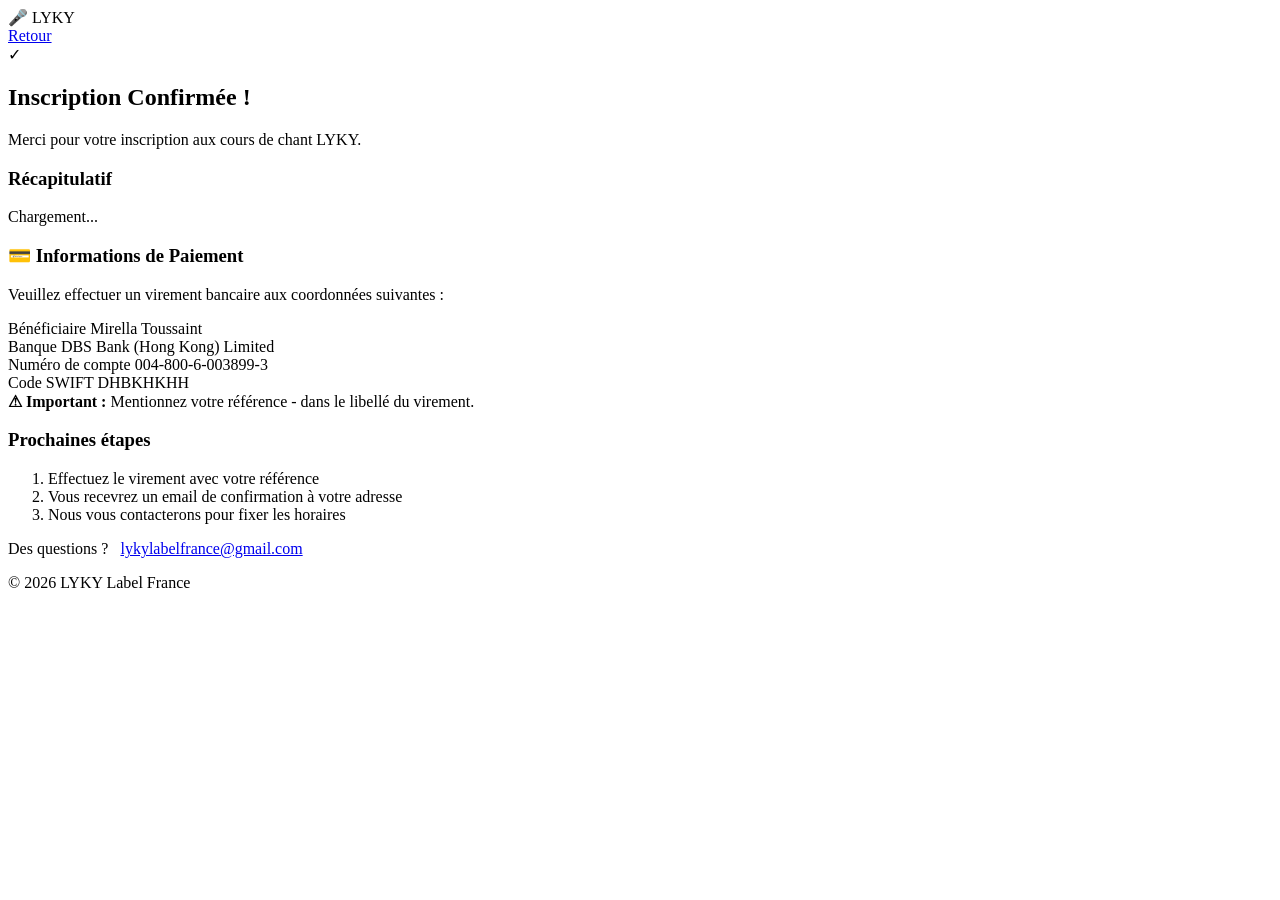
==== paiement.html @ b25da185 "Add paiement.html for payment confirmation page" ====
<!DOCTYPE html>
<html lang="fr">
<head>
  <meta charset="UTF-8">
  <meta name="viewport" content="width=device-width, initial-scale=1.0">
  <title>LYKY - Confirmation Paiement</title>
  <link rel="stylesheet" href="assets/style.css">
</head>
<body>
<header class="header">
  <nav class="nav container">
    <div class="brand">&#127908; LYKY</div>
    <a href="index.html" class="btn-nav">Retour</a>
  </nav>
</header>

<section class="paiement-section">
  <div class="container">
    <div class="paiement-card">
      <div class="success-icon">&#10003;</div>
      <h1>Inscription Confirm&#233;e !</h1>
      <p class="paiement-sub">Merci pour votre inscription aux cours de chant LYKY.</p>
      
      <div class="inscription-recap" id="inscriptionRecap">
        <h3>R&#233;capitulatif</h3>
        <div id="recapContent">Chargement...</div>
      </div>

      <div class="bank-details">
        <h3>&#128179; Informations de Paiement</h3>
        <p>Veuillez effectuer un virement bancaire aux coordonn&#233;es suivantes :</p>
        <div class="bank-table">
          <div class="bank-row">
            <span class="bank-label">B&#233;n&#233;ficiaire</span>
            <span class="bank-value" id="bankBeneficiary">Mirella Toussaint</span>
          </div>
          <div class="bank-row">
            <span class="bank-label">Banque</span>
            <span class="bank-value" id="bankName">DBS Bank (Hong Kong) Limited</span>
          </div>
          <div class="bank-row">
            <span class="bank-label">Num&#233;ro de compte</span>
            <span class="bank-value" id="bankAccount">004-800-6-003899-3</span>
          </div>
          <div class="bank-row">
            <span class="bank-label">Code SWIFT</span>
            <span class="bank-value" id="bankSwift">DHBKHKHH</span>
          </div>
        </div>
        <div class="bank-notice">
          <strong>&#9888; Important :</strong> Mentionnez votre r&#233;f&#233;rence 
          <span id="refId" class="ref-badge">-</span> dans le libell&#233; du virement.
        </div>
      </div>

      <div class="next-steps">
        <h3>Prochaines &#233;tapes</h3>
        <ol>
          <li>Effectuez le virement avec votre r&#233;f&#233;rence</li>
          <li>Vous recevrez un email de confirmation &#224; votre adresse</li>
          <li>Nous vous contacterons pour fixer les horaires</li>
        </ol>
      </div>

      <p class="contact-info">
        Des questions ? &#160;
        <a href="mailto:lykylabelfrance@gmail.com">lykylabelfrance@gmail.com</a>
      </p>
    </div>
  </div>
</section>

<footer class="footer">
  <div class="container">
    <p>&#169; 2026 LYKY Label France</p>
  </div>
</footer>

<script>
const APPS_SCRIPT_URL = "https://script.google.com/macros/s/AKfycbwOapeca-qCbFfrKTLNIa4v5lUpHv01bhlV_Mlp5r4sARNOv8H_BJIaAcN_UnVkZ0uOnA/exec";

// Afficher le recap depuis les params URL ou sessionStorage
window.addEventListener('DOMContentLoaded', () => {
  const data = JSON.parse(sessionStorage.getItem('inscriptionData') || '{}');
  const result = JSON.parse(sessionStorage.getItem('inscriptionResult') || '{}');
  
  if (data.prenom) {
    document.getElementById('recapContent').innerHTML = 
      '<p><strong>Nom :</strong> ' + data.prenom + ' ' + data.nom + '</p>' +
      '<p><strong>Email :</strong> ' + data.email + '</p>' +
      '<p><strong>Formule :</strong> ' + data.formule + '</p>';
  }
  
  if (result.id) {
    document.getElementById('refId').textContent = result.id;
  }
  
  if (result.bankDetails) {
    const bd = result.bankDetails;
    if (bd.beneficiary) document.getElementById('bankBeneficiary').textContent = bd.beneficiary;
    if (bd.bank) document.getElementById('bankName').textContent = bd.bank;
    if (bd.account) document.getElementById('bankAccount').textContent = bd.account;
    if (bd.swift) document.getElementById('bankSwift').textContent = bd.swift;
  }
});
</script>
</body>
</html>
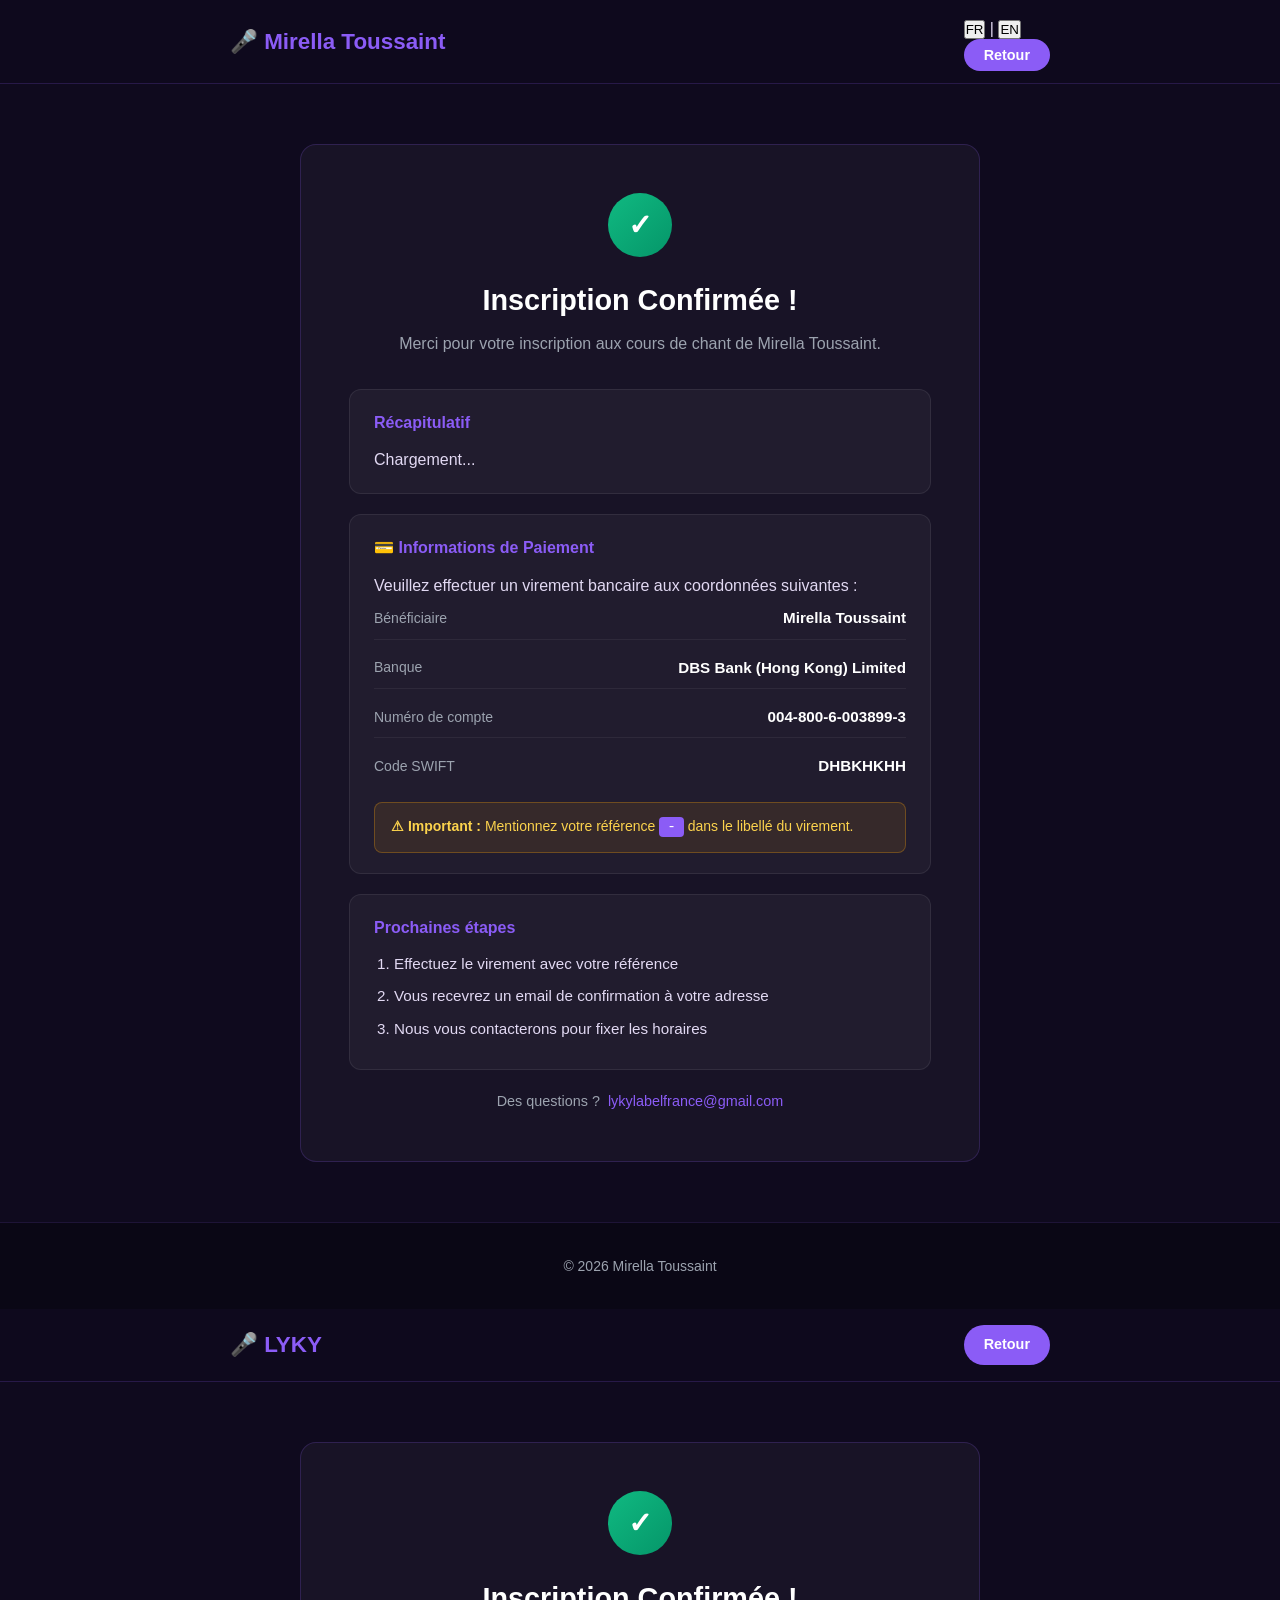
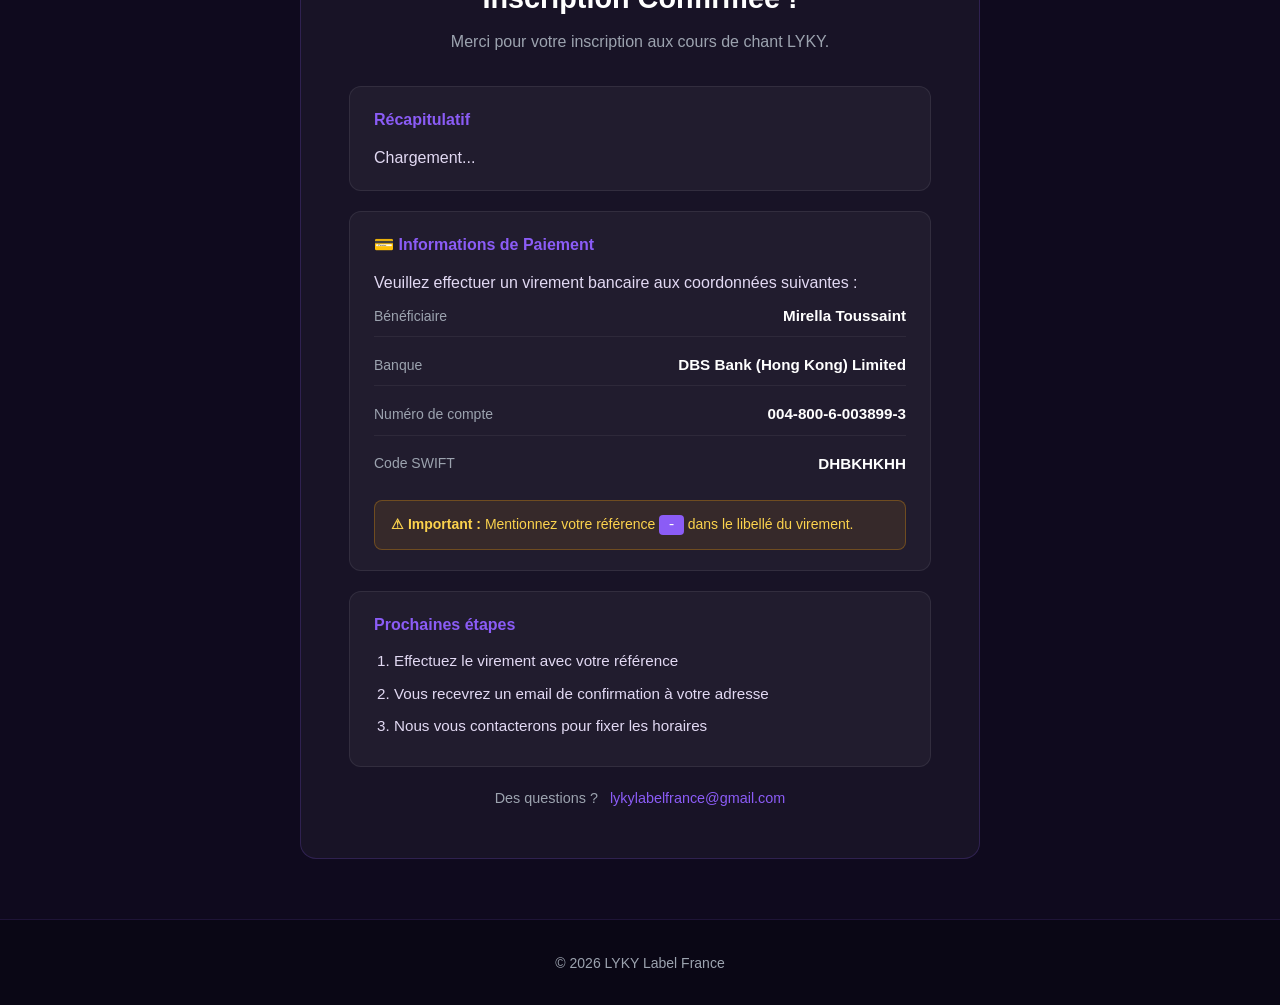
==== commit cc087d5d: "Rename brand to Mirella Toussaint + FR/EN bilingual toggle in paiement.html" ====
--- a/paiement.html
+++ b/paiement.html
@@ -1,4 +1,144 @@
 <!DOCTYPE html>
+<html lang="fr" id="htmlRoot">
+<head>
+  <meta charset="UTF-8">
+  <meta name="viewport" content="width=device-width, initial-scale=1.0">
+  <title>Mirella Toussaint - Confirmation Paiement</title>
+  <link rel="stylesheet" href="assets/style.css">
+</head>
+<body>
+<header class="header">
+  <nav class="nav container">
+    <div class="brand">&#127908; Mirella Toussaint</div>
+    <div class="nav-right">
+      <div class="lang-toggle">
+        <button class="lang-btn active" id="btnFR" onclick="setLang('fr')">FR</button>
+        <span class="lang-sep">|</span>
+        <button class="lang-btn" id="btnEN" onclick="setLang('en')">EN</button>
+      </div>
+      <a href="index.html" class="btn-nav" data-fr="Retour" data-en="Back">Retour</a>
+    </div>
+  </nav>
+</header>
+
+<section class="paiement-section">
+  <div class="container">
+    <div class="paiement-card">
+      <div class="success-icon">&#10003;</div>
+      <h1 data-fr="Inscription Confirm&#233;e !" data-en="Registration Confirmed!">Inscription Confirm&#233;e !</h1>
+      <p class="paiement-sub" data-fr="Merci pour votre inscription aux cours de chant de Mirella Toussaint." data-en="Thank you for registering for Mirella Toussaint's singing lessons.">Merci pour votre inscription aux cours de chant de Mirella Toussaint.</p>
+
+      <div class="inscription-recap" id="inscriptionRecap">
+        <h3 data-fr="R&#233;capitulatif" data-en="Summary">R&#233;capitulatif</h3>
+        <div id="recapContent" data-loading-fr="Chargement..." data-loading-en="Loading...">Chargement...</div>
+      </div>
+
+      <div class="bank-details">
+        <h3 data-fr="&#128179; Informations de Paiement" data-en="&#128179; Payment Details">&#128179; Informations de Paiement</h3>
+        <p data-fr="Veuillez effectuer un virement bancaire aux coordonn&#233;es suivantes :" data-en="Please make a bank transfer to the following details:">Veuillez effectuer un virement bancaire aux coordonn&#233;es suivantes :</p>
+        <div class="bank-table">
+          <div class="bank-row">
+            <span class="bank-label" data-fr="B&#233;n&#233;ficiaire" data-en="Beneficiary">B&#233;n&#233;ficiaire</span>
+            <span class="bank-value" id="bankBeneficiary">Mirella Toussaint</span>
+          </div>
+          <div class="bank-row">
+            <span class="bank-label" data-fr="Banque" data-en="Bank">Banque</span>
+            <span class="bank-value" id="bankName">DBS Bank (Hong Kong) Limited</span>
+          </div>
+          <div class="bank-row">
+            <span class="bank-label" data-fr="Num&#233;ro de compte" data-en="Account number">Num&#233;ro de compte</span>
+            <span class="bank-value" id="bankAccount">004-800-6-003899-3</span>
+          </div>
+          <div class="bank-row">
+            <span class="bank-label" data-fr="Code SWIFT" data-en="SWIFT code">Code SWIFT</span>
+            <span class="bank-value" id="bankSwift">DHBKHKHH</span>
+          </div>
+        </div>
+        <div class="bank-notice">
+          <strong data-fr="&#9888; Important :" data-en="&#9888; Important:">&#9888; Important :</strong>
+          <span data-fr=" Mentionnez votre r&#233;f&#233;rence " data-en=" Please include your reference "> Mentionnez votre r&#233;f&#233;rence </span>
+          <span id="refId" class="ref-badge">-</span>
+          <span data-fr=" dans le libell&#233; du virement." data-en=" in the payment reference."> dans le libell&#233; du virement.</span>
+        </div>
+      </div>
+
+      <div class="next-steps">
+        <h3 data-fr="Prochaines &#233;tapes" data-en="Next steps">Prochaines &#233;tapes</h3>
+        <ol id="stepsList">
+          <li data-fr="Effectuez le virement avec votre r&#233;f&#233;rence" data-en="Make the transfer with your reference">Effectuez le virement avec votre r&#233;f&#233;rence</li>
+          <li data-fr="Vous recevrez un email de confirmation &#224; votre adresse" data-en="You will receive a confirmation email at your address">Vous recevrez un email de confirmation &#224; votre adresse</li>
+          <li data-fr="Nous vous contacterons pour fixer les horaires" data-en="We will contact you to schedule your lessons">Nous vous contacterons pour fixer les horaires</li>
+        </ol>
+      </div>
+
+      <p class="contact-info">
+        <span data-fr="Des questions ?&#160;" data-en="Any questions?&#160;">Des questions ?&#160;</span>
+        <a href="mailto:lykylabelfrance@gmail.com">lykylabelfrance@gmail.com</a>
+      </p>
+    </div>
+  </div>
+</section>
+
+<footer class="footer">
+  <div class="container">
+    <p>&#169; 2026 Mirella Toussaint</p>
+  </div>
+</footer>
+
+<script>
+const APPS_SCRIPT_URL = "https://script.google.com/macros/s/AKfycbwOapeca-qCbFfrKTLNIa4v5lUpHv01bhlV_Mlp5r4sARNOv8H_BJIaAcN_UnVkZ0uOnA/exec";
+
+function setLang(lang) {
+  document.documentElement.lang = lang;
+  localStorage.setItem('lang', lang);
+  document.querySelectorAll('[data-fr]').forEach(el => {
+    const txt = el.getAttribute('data-' + lang);
+    if (txt !== null) {
+      if (el.tagName === 'INPUT' || el.tagName === 'TEXTAREA') {
+        el.placeholder = txt;
+      } else if (el.tagName === 'OPTION') {
+        el.textContent = txt;
+      } else {
+        el.innerHTML = txt;
+      }
+    }
+  });
+  document.getElementById('btnFR').classList.toggle('active', lang === 'fr');
+  document.getElementById('btnEN').classList.toggle('active', lang === 'en');
+}
+
+window.addEventListener('DOMContentLoaded', () => {
+  const lang = localStorage.getItem('lang') || 'fr';
+  setLang(lang);
+
+  const data = JSON.parse(sessionStorage.getItem('inscriptionData') || '{}');
+  const result = JSON.parse(sessionStorage.getItem('inscriptionResult') || '{}');
+
+  if (data.prenom) {
+    const nameLabel = lang === 'en' ? 'Name' : 'Nom';
+    const emailLabel = 'Email';
+    const packageLabel = lang === 'en' ? 'Package' : 'Formule';
+    document.getElementById('recapContent').innerHTML =
+      '<p><strong>' + nameLabel + ' :</strong> ' + data.prenom + ' ' + data.nom + '</p>' +
+      '<p><strong>' + emailLabel + ' :</strong> ' + data.email + '</p>' +
+      '<p><strong>' + packageLabel + ' :</strong> ' + data.formule + '</p>';
+  }
+
+  if (result.id) {
+    document.getElementById('refId').textContent = result.id;
+  }
+
+  if (result.bankDetails) {
+    const bd = result.bankDetails;
+    if (bd.beneficiary) document.getElementById('bankBeneficiary').textContent = bd.beneficiary;
+    if (bd.bank) document.getElementById('bankName').textContent = bd.bank;
+    if (bd.account) document.getElementById('bankAccount').textContent = bd.account;
+    if (bd.swift) document.getElementById('bankSwift').textContent = bd.swift;
+  }
+});
+</script>
+</body>
+</html><!DOCTYPE html>
 <html lang="fr">
 <head>
   <meta charset="UTF-8">
--- a/assets/style.css
+++ b/assets/style.css
@@ -0,0 +1,104 @@
+/* ============================================================
+   LYKY - style.css
+   ============================================================ */
+
+*, *::before, *::after { box-sizing: border-box; margin: 0; padding: 0; }
+
+:root {
+  --primary: #8B5CF6;
+  --primary-dark: #7C3AED;
+  --accent: #F59E0B;
+  --dark: #0F0A1E;
+  --dark2: #1A1030;
+  --text: #E2D9F3;
+  --text-muted: #9CA3AF;
+  --white: #FFFFFF;
+  --radius: 12px;
+  --shadow: 0 4px 24px rgba(139,92,246,.3);
+}
+
+body { font-family: -apple-system, BlinkMacSystemFont, 'Segoe UI', sans-serif; background: var(--dark); color: var(--text); line-height: 1.6; }
+
+.container { max-width: 860px; margin: 0 auto; padding: 0 20px; }
+
+/* HEADER */
+.header { background: rgba(15,10,30,.95); border-bottom: 1px solid rgba(139,92,246,.2); padding: 16px 0; position: sticky; top: 0; z-index: 100; backdrop-filter: blur(12px); }
+.nav { display: flex; align-items: center; justify-content: space-between; }
+.brand { font-size: 1.4rem; font-weight: 800; color: var(--primary); }
+.btn-nav { background: var(--primary); color: var(--white); border: none; padding: 8px 20px; border-radius: 20px; font-weight: 600; cursor: pointer; text-decoration: none; font-size: 0.9rem; transition: background .2s; }
+.btn-nav:hover { background: var(--primary-dark); }
+
+/* HERO */
+.hero { background: linear-gradient(135deg, var(--dark) 0%, #2D1B69 50%, var(--dark2) 100%); padding: 80px 0; text-align: center; position: relative; overflow: hidden; }
+.hero::before { content: ''; position: absolute; inset: 0; background: radial-gradient(ellipse at 50% 0%, rgba(139,92,246,.4) 0%, transparent 70%); pointer-events: none; }
+.hero-content { position: relative; z-index: 1; }
+.hero h1 { font-size: clamp(2rem, 5vw, 3.5rem); font-weight: 900; color: var(--white); line-height: 1.1; margin-bottom: 20px; }
+.hero h1 span { color: var(--primary); }
+.hero-sub { font-size: 1.15rem; color: var(--text-muted); max-width: 520px; margin: 0 auto 32px; }
+
+.btn-primary { display: inline-block; background: linear-gradient(135deg, var(--primary), var(--primary-dark)); color: var(--white); padding: 14px 36px; border-radius: 50px; font-weight: 700; font-size: 1rem; text-decoration: none; transition: transform .2s, box-shadow .2s; box-shadow: var(--shadow); }
+.btn-primary:hover { transform: translateY(-2px); box-shadow: 0 8px 32px rgba(139,92,246,.5); }
+
+/* FEATURES */
+.features { padding: 60px 0; background: var(--dark2); }
+.features-grid { display: grid; grid-template-columns: repeat(auto-fit, minmax(220px, 1fr)); gap: 24px; }
+.feature { background: rgba(255,255,255,.04); border: 1px solid rgba(139,92,246,.2); border-radius: var(--radius); padding: 28px 24px; text-align: center; transition: border-color .2s, transform .2s; }
+.feature:hover { border-color: var(--primary); transform: translateY(-4px); }
+.feature-icon { font-size: 2.2rem; margin-bottom: 12px; }
+.feature h3 { font-size: 1.1rem; font-weight: 700; color: var(--white); margin-bottom: 8px; }
+.feature p { font-size: 0.9rem; color: var(--text-muted); }
+
+/* INSCRIPTION FORM */
+.inscription-section { padding: 60px 0 80px; }
+.inscription-section h2 { font-size: 2rem; font-weight: 800; color: var(--white); text-align: center; margin-bottom: 8px; }
+.section-sub { text-align: center; color: var(--text-muted); margin-bottom: 40px; }
+
+.form { background: rgba(255,255,255,.04); border: 1px solid rgba(139,92,246,.2); border-radius: 16px; padding: 40px; }
+.form-row { display: grid; grid-template-columns: 1fr 1fr; gap: 20px; }
+.form-group { margin-bottom: 20px; }
+.form-group label { display: block; font-size: 0.875rem; font-weight: 600; color: var(--text); margin-bottom: 6px; }
+.form-group input, .form-group select, .form-group textarea { width: 100%; background: rgba(255,255,255,.07); border: 1px solid rgba(139,92,246,.3); border-radius: 8px; padding: 12px 14px; color: var(--white); font-size: 0.95rem; transition: border-color .2s, box-shadow .2s; outline: none; }
+.form-group input:focus, .form-group select:focus, .form-group textarea:focus { border-color: var(--primary); box-shadow: 0 0 0 3px rgba(139,92,246,.2); }
+.form-group select option { background: var(--dark2); }
+.form-group textarea { resize: vertical; min-height: 90px; }
+
+.form-error { background: rgba(239,68,68,.1); border: 1px solid rgba(239,68,68,.4); border-radius: 8px; padding: 12px 16px; color: #FCA5A5; margin-bottom: 16px; font-size: 0.9rem; }
+
+.btn-submit { width: 100%; background: linear-gradient(135deg, var(--primary), var(--primary-dark)); color: var(--white); border: none; padding: 16px 32px; border-radius: 50px; font-size: 1rem; font-weight: 700; cursor: pointer; transition: transform .2s, box-shadow .2s; box-shadow: var(--shadow); }
+.btn-submit:hover:not(:disabled) { transform: translateY(-2px); box-shadow: 0 8px 32px rgba(139,92,246,.5); }
+.btn-submit:disabled { opacity: 0.7; cursor: not-allowed; }
+
+/* PAIEMENT PAGE */
+.paiement-section { padding: 60px 0; min-height: calc(100vh - 140px); }
+.paiement-card { background: rgba(255,255,255,.04); border: 1px solid rgba(139,92,246,.2); border-radius: 16px; padding: 48px; max-width: 680px; margin: 0 auto; }
+.success-icon { width: 64px; height: 64px; background: linear-gradient(135deg, #10B981, #059669); border-radius: 50%; display: flex; align-items: center; justify-content: center; font-size: 1.8rem; color: white; margin: 0 auto 20px; font-weight: 700; }
+.paiement-card h1 { font-size: 1.8rem; font-weight: 800; color: var(--white); text-align: center; margin-bottom: 8px; }
+.paiement-sub { text-align: center; color: var(--text-muted); margin-bottom: 32px; }
+
+.inscription-recap, .bank-details, .next-steps { background: rgba(255,255,255,.04); border-radius: var(--radius); padding: 20px 24px; margin-bottom: 20px; border: 1px solid rgba(255,255,255,.08); }
+.inscription-recap h3, .bank-details h3, .next-steps h3 { font-size: 1rem; font-weight: 700; color: var(--primary); margin-bottom: 12px; }
+.bank-table { display: grid; gap: 8px; }
+.bank-row { display: flex; justify-content: space-between; align-items: center; padding: 8px 0; border-bottom: 1px solid rgba(255,255,255,.06); }
+.bank-row:last-child { border-bottom: none; }
+.bank-label { font-size: 0.875rem; color: var(--text-muted); }
+.bank-value { font-size: 0.95rem; font-weight: 600; color: var(--white); }
+.bank-notice { margin-top: 16px; background: rgba(245,158,11,.1); border: 1px solid rgba(245,158,11,.3); border-radius: 8px; padding: 12px 16px; font-size: 0.875rem; color: #FCD34D; }
+.ref-badge { background: var(--primary); color: white; padding: 2px 8px; border-radius: 4px; font-family: monospace; font-size: 0.9rem; }
+
+.next-steps ol { padding-left: 20px; }
+.next-steps li { margin-bottom: 8px; color: var(--text); font-size: 0.95rem; }
+.contact-info { text-align: center; color: var(--text-muted); font-size: 0.9rem; }
+.contact-info a { color: var(--primary); text-decoration: none; }
+
+/* FOOTER */
+.footer { background: rgba(0,0,0,.3); border-top: 1px solid rgba(139,92,246,.15); padding: 32px 0; text-align: center; }
+.footer p { color: var(--text-muted); font-size: 0.875rem; }
+.footer a { color: var(--primary); text-decoration: none; }
+
+/* RESPONSIVE */
+@media (max-width: 640px) {
+  .form-row { grid-template-columns: 1fr; }
+  .form { padding: 24px 20px; }
+  .paiement-card { padding: 24px 20px; }
+  .bank-row { flex-direction: column; align-items: flex-start; gap: 4px; }
+}
--- a/assets/style.css
+++ b/assets/style.css
@@ -0,0 +1,104 @@
+/* ============================================================
+   LYKY - style.css
+   ============================================================ */
+
+*, *::before, *::after { box-sizing: border-box; margin: 0; padding: 0; }
+
+:root {
+  --primary: #8B5CF6;
+  --primary-dark: #7C3AED;
+  --accent: #F59E0B;
+  --dark: #0F0A1E;
+  --dark2: #1A1030;
+  --text: #E2D9F3;
+  --text-muted: #9CA3AF;
+  --white: #FFFFFF;
+  --radius: 12px;
+  --shadow: 0 4px 24px rgba(139,92,246,.3);
+}
+
+body { font-family: -apple-system, BlinkMacSystemFont, 'Segoe UI', sans-serif; background: var(--dark); color: var(--text); line-height: 1.6; }
+
+.container { max-width: 860px; margin: 0 auto; padding: 0 20px; }
+
+/* HEADER */
+.header { background: rgba(15,10,30,.95); border-bottom: 1px solid rgba(139,92,246,.2); padding: 16px 0; position: sticky; top: 0; z-index: 100; backdrop-filter: blur(12px); }
+.nav { display: flex; align-items: center; justify-content: space-between; }
+.brand { font-size: 1.4rem; font-weight: 800; color: var(--primary); }
+.btn-nav { background: var(--primary); color: var(--white); border: none; padding: 8px 20px; border-radius: 20px; font-weight: 600; cursor: pointer; text-decoration: none; font-size: 0.9rem; transition: background .2s; }
+.btn-nav:hover { background: var(--primary-dark); }
+
+/* HERO */
+.hero { background: linear-gradient(135deg, var(--dark) 0%, #2D1B69 50%, var(--dark2) 100%); padding: 80px 0; text-align: center; position: relative; overflow: hidden; }
+.hero::before { content: ''; position: absolute; inset: 0; background: radial-gradient(ellipse at 50% 0%, rgba(139,92,246,.4) 0%, transparent 70%); pointer-events: none; }
+.hero-content { position: relative; z-index: 1; }
+.hero h1 { font-size: clamp(2rem, 5vw, 3.5rem); font-weight: 900; color: var(--white); line-height: 1.1; margin-bottom: 20px; }
+.hero h1 span { color: var(--primary); }
+.hero-sub { font-size: 1.15rem; color: var(--text-muted); max-width: 520px; margin: 0 auto 32px; }
+
+.btn-primary { display: inline-block; background: linear-gradient(135deg, var(--primary), var(--primary-dark)); color: var(--white); padding: 14px 36px; border-radius: 50px; font-weight: 700; font-size: 1rem; text-decoration: none; transition: transform .2s, box-shadow .2s; box-shadow: var(--shadow); }
+.btn-primary:hover { transform: translateY(-2px); box-shadow: 0 8px 32px rgba(139,92,246,.5); }
+
+/* FEATURES */
+.features { padding: 60px 0; background: var(--dark2); }
+.features-grid { display: grid; grid-template-columns: repeat(auto-fit, minmax(220px, 1fr)); gap: 24px; }
+.feature { background: rgba(255,255,255,.04); border: 1px solid rgba(139,92,246,.2); border-radius: var(--radius); padding: 28px 24px; text-align: center; transition: border-color .2s, transform .2s; }
+.feature:hover { border-color: var(--primary); transform: translateY(-4px); }
+.feature-icon { font-size: 2.2rem; margin-bottom: 12px; }
+.feature h3 { font-size: 1.1rem; font-weight: 700; color: var(--white); margin-bottom: 8px; }
+.feature p { font-size: 0.9rem; color: var(--text-muted); }
+
+/* INSCRIPTION FORM */
+.inscription-section { padding: 60px 0 80px; }
+.inscription-section h2 { font-size: 2rem; font-weight: 800; color: var(--white); text-align: center; margin-bottom: 8px; }
+.section-sub { text-align: center; color: var(--text-muted); margin-bottom: 40px; }
+
+.form { background: rgba(255,255,255,.04); border: 1px solid rgba(139,92,246,.2); border-radius: 16px; padding: 40px; }
+.form-row { display: grid; grid-template-columns: 1fr 1fr; gap: 20px; }
+.form-group { margin-bottom: 20px; }
+.form-group label { display: block; font-size: 0.875rem; font-weight: 600; color: var(--text); margin-bottom: 6px; }
+.form-group input, .form-group select, .form-group textarea { width: 100%; background: rgba(255,255,255,.07); border: 1px solid rgba(139,92,246,.3); border-radius: 8px; padding: 12px 14px; color: var(--white); font-size: 0.95rem; transition: border-color .2s, box-shadow .2s; outline: none; }
+.form-group input:focus, .form-group select:focus, .form-group textarea:focus { border-color: var(--primary); box-shadow: 0 0 0 3px rgba(139,92,246,.2); }
+.form-group select option { background: var(--dark2); }
+.form-group textarea { resize: vertical; min-height: 90px; }
+
+.form-error { background: rgba(239,68,68,.1); border: 1px solid rgba(239,68,68,.4); border-radius: 8px; padding: 12px 16px; color: #FCA5A5; margin-bottom: 16px; font-size: 0.9rem; }
+
+.btn-submit { width: 100%; background: linear-gradient(135deg, var(--primary), var(--primary-dark)); color: var(--white); border: none; padding: 16px 32px; border-radius: 50px; font-size: 1rem; font-weight: 700; cursor: pointer; transition: transform .2s, box-shadow .2s; box-shadow: var(--shadow); }
+.btn-submit:hover:not(:disabled) { transform: translateY(-2px); box-shadow: 0 8px 32px rgba(139,92,246,.5); }
+.btn-submit:disabled { opacity: 0.7; cursor: not-allowed; }
+
+/* PAIEMENT PAGE */
+.paiement-section { padding: 60px 0; min-height: calc(100vh - 140px); }
+.paiement-card { background: rgba(255,255,255,.04); border: 1px solid rgba(139,92,246,.2); border-radius: 16px; padding: 48px; max-width: 680px; margin: 0 auto; }
+.success-icon { width: 64px; height: 64px; background: linear-gradient(135deg, #10B981, #059669); border-radius: 50%; display: flex; align-items: center; justify-content: center; font-size: 1.8rem; color: white; margin: 0 auto 20px; font-weight: 700; }
+.paiement-card h1 { font-size: 1.8rem; font-weight: 800; color: var(--white); text-align: center; margin-bottom: 8px; }
+.paiement-sub { text-align: center; color: var(--text-muted); margin-bottom: 32px; }
+
+.inscription-recap, .bank-details, .next-steps { background: rgba(255,255,255,.04); border-radius: var(--radius); padding: 20px 24px; margin-bottom: 20px; border: 1px solid rgba(255,255,255,.08); }
+.inscription-recap h3, .bank-details h3, .next-steps h3 { font-size: 1rem; font-weight: 700; color: var(--primary); margin-bottom: 12px; }
+.bank-table { display: grid; gap: 8px; }
+.bank-row { display: flex; justify-content: space-between; align-items: center; padding: 8px 0; border-bottom: 1px solid rgba(255,255,255,.06); }
+.bank-row:last-child { border-bottom: none; }
+.bank-label { font-size: 0.875rem; color: var(--text-muted); }
+.bank-value { font-size: 0.95rem; font-weight: 600; color: var(--white); }
+.bank-notice { margin-top: 16px; background: rgba(245,158,11,.1); border: 1px solid rgba(245,158,11,.3); border-radius: 8px; padding: 12px 16px; font-size: 0.875rem; color: #FCD34D; }
+.ref-badge { background: var(--primary); color: white; padding: 2px 8px; border-radius: 4px; font-family: monospace; font-size: 0.9rem; }
+
+.next-steps ol { padding-left: 20px; }
+.next-steps li { margin-bottom: 8px; color: var(--text); font-size: 0.95rem; }
+.contact-info { text-align: center; color: var(--text-muted); font-size: 0.9rem; }
+.contact-info a { color: var(--primary); text-decoration: none; }
+
+/* FOOTER */
+.footer { background: rgba(0,0,0,.3); border-top: 1px solid rgba(139,92,246,.15); padding: 32px 0; text-align: center; }
+.footer p { color: var(--text-muted); font-size: 0.875rem; }
+.footer a { color: var(--primary); text-decoration: none; }
+
+/* RESPONSIVE */
+@media (max-width: 640px) {
+  .form-row { grid-template-columns: 1fr; }
+  .form { padding: 24px 20px; }
+  .paiement-card { padding: 24px 20px; }
+  .bank-row { flex-direction: column; align-items: flex-start; gap: 4px; }
+}
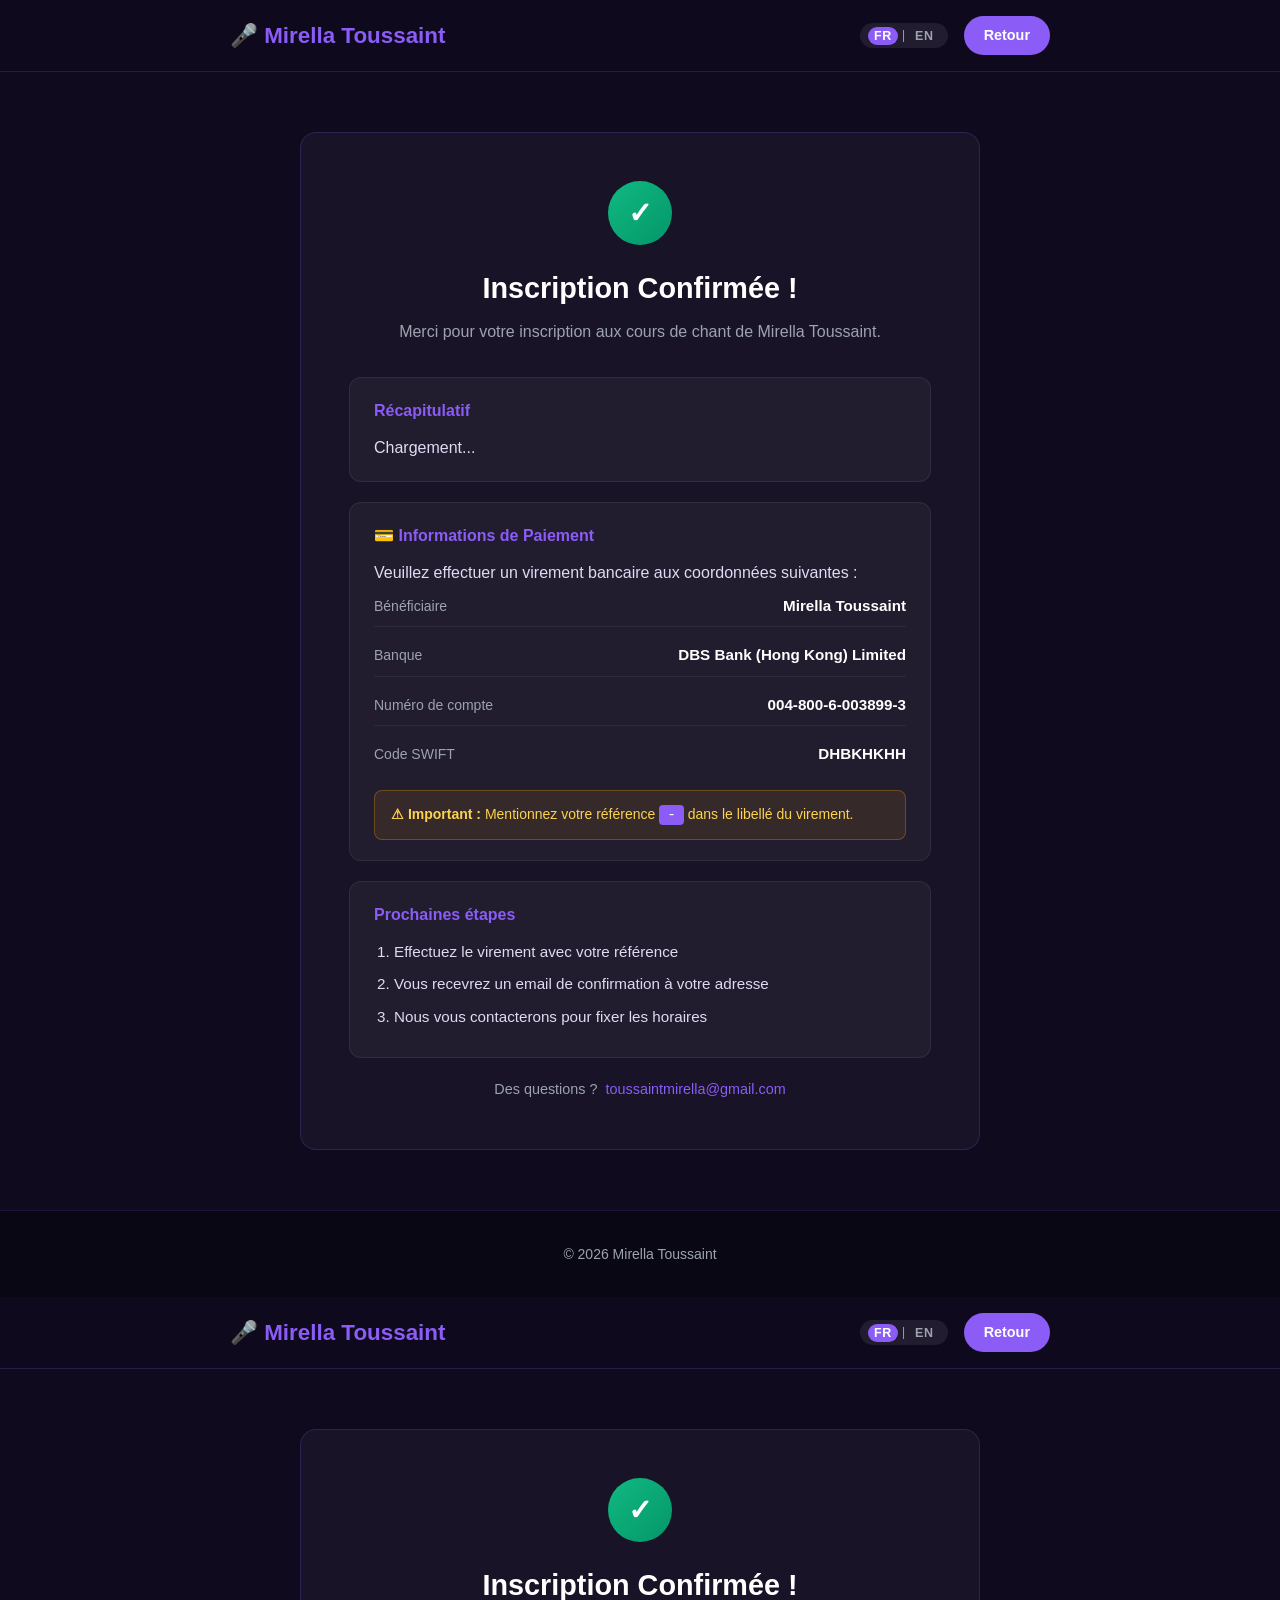
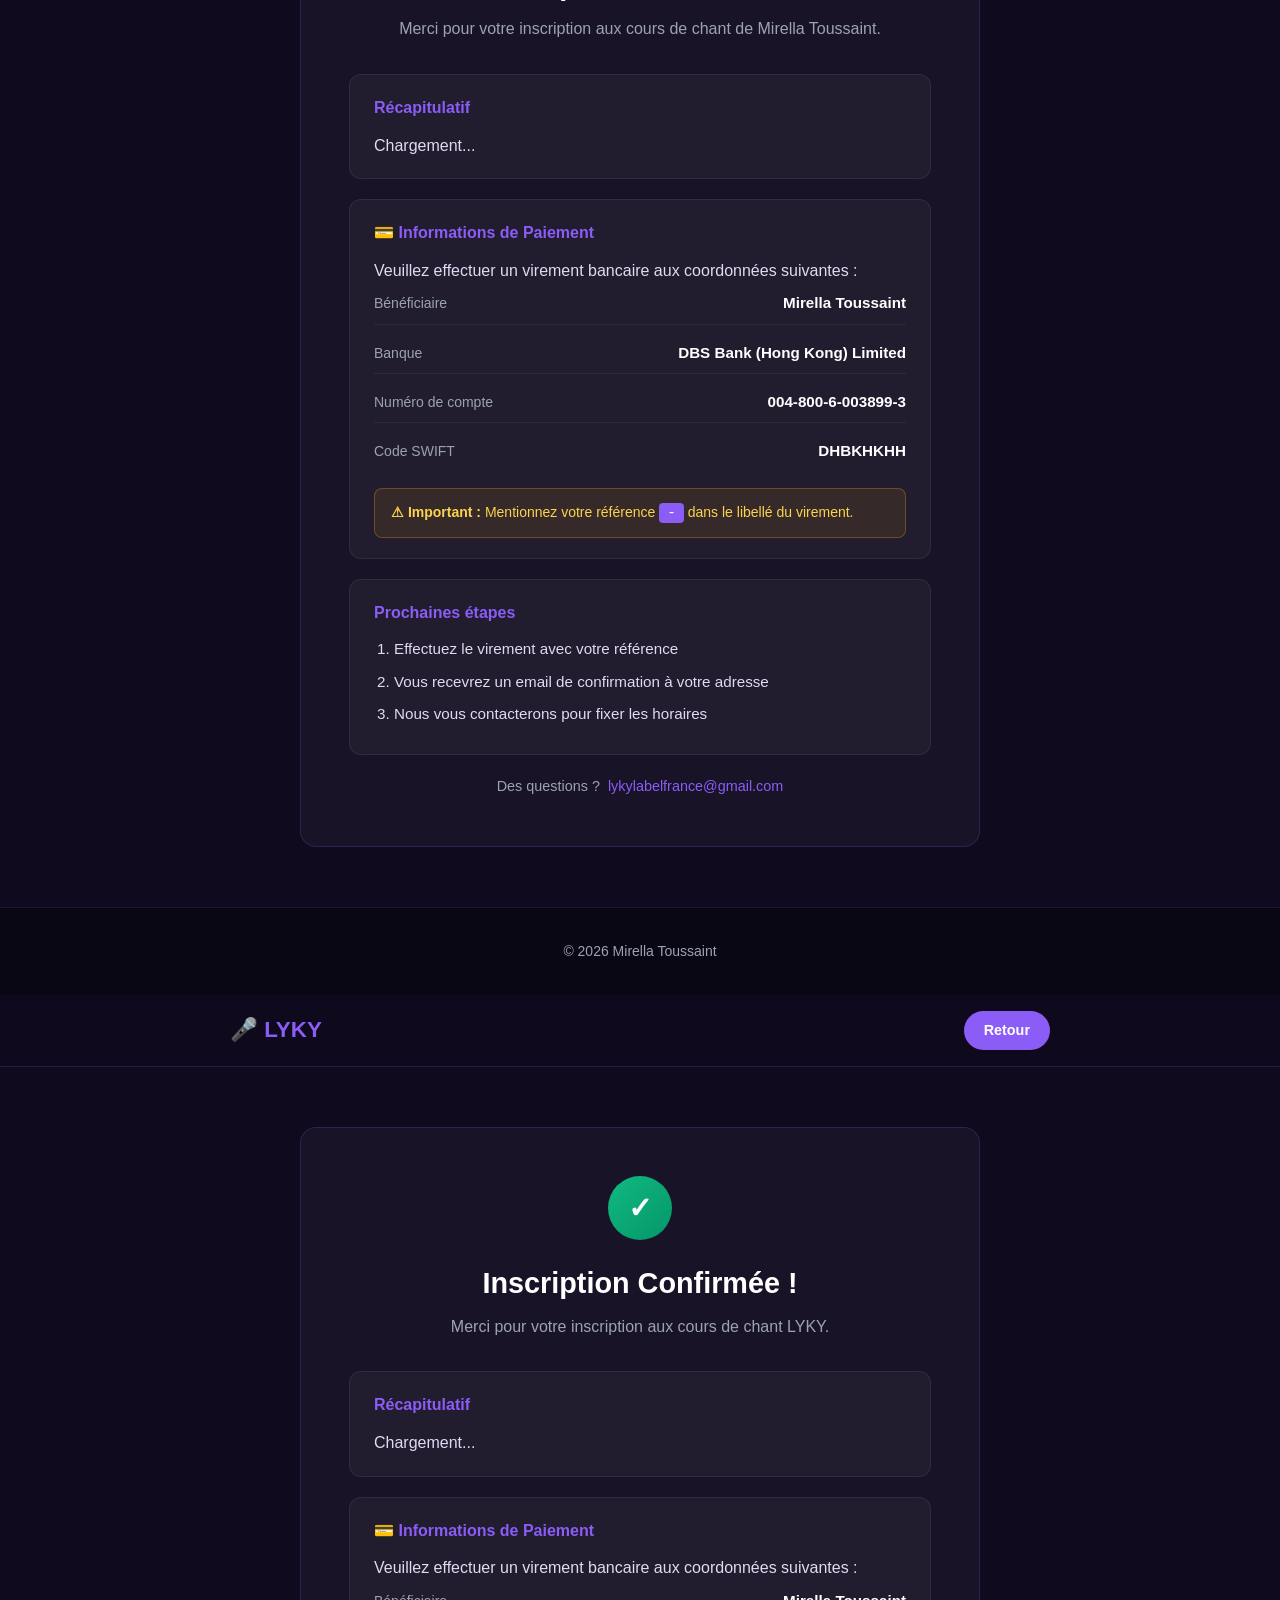
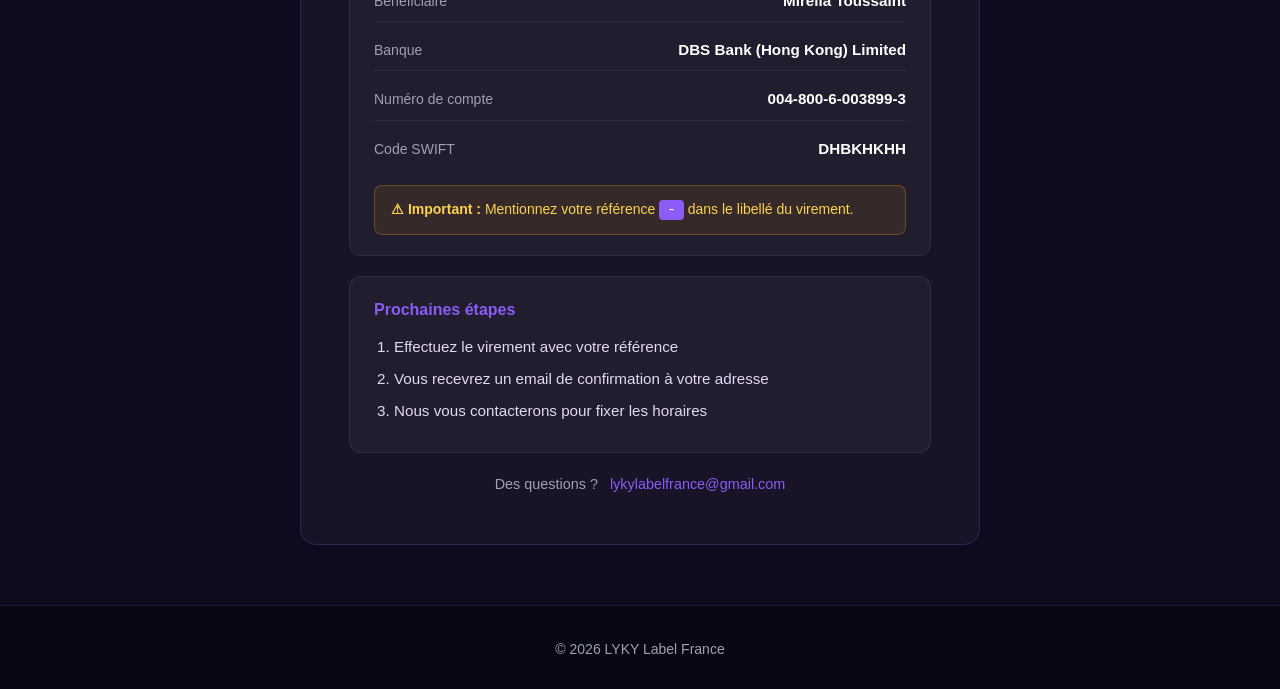
==== commit 01ad4f23: "Fix email to toussaintmirella@gmail.com in paiement.html" ====
--- a/paiement.html
+++ b/paiement.html
@@ -30,7 +30,7 @@
 
       <div class="inscription-recap" id="inscriptionRecap">
         <h3 data-fr="R&#233;capitulatif" data-en="Summary">R&#233;capitulatif</h3>
-        <div id="recapContent" data-loading-fr="Chargement..." data-loading-en="Loading...">Chargement...</div>
+        <div id="recapContent">Chargement...</div>
       </div>
 
       <div class="bank-details">
@@ -64,7 +64,7 @@
 
       <div class="next-steps">
         <h3 data-fr="Prochaines &#233;tapes" data-en="Next steps">Prochaines &#233;tapes</h3>
-        <ol id="stepsList">
+        <ol>
           <li data-fr="Effectuez le virement avec votre r&#233;f&#233;rence" data-en="Make the transfer with your reference">Effectuez le virement avec votre r&#233;f&#233;rence</li>
           <li data-fr="Vous recevrez un email de confirmation &#224; votre adresse" data-en="You will receive a confirmation email at your address">Vous recevrez un email de confirmation &#224; votre adresse</li>
           <li data-fr="Nous vous contacterons pour fixer les horaires" data-en="We will contact you to schedule your lessons">Nous vous contacterons pour fixer les horaires</li>
@@ -73,7 +73,7 @@
 
       <p class="contact-info">
         <span data-fr="Des questions ?&#160;" data-en="Any questions?&#160;">Des questions ?&#160;</span>
-        <a href="mailto:lykylabelfrance@gmail.com">lykylabelfrance@gmail.com</a>
+        <a href="mailto:toussaintmirella@gmail.com">toussaintmirella@gmail.com</a>
       </p>
     </div>
   </div>
@@ -116,6 +116,145 @@
 
   if (data.prenom) {
     const nameLabel = lang === 'en' ? 'Name' : 'Nom';
+    const packageLabel = lang === 'en' ? 'Package' : 'Formule';
+    document.getElementById('recapContent').innerHTML =
+      '<p><strong>' + nameLabel + ' :</strong> ' + data.prenom + ' ' + data.nom + '</p>' +
+      '<p><strong>Email :</strong> ' + data.email + '</p>' +
+      '<p><strong>' + packageLabel + ' :</strong> ' + data.formule + '</p>';
+  }
+
+  if (result.id) {
+    document.getElementById('refId').textContent = result.id;
+  }
+
+  if (result.bankDetails) {
+    const bd = result.bankDetails;
+    if (bd.beneficiary) document.getElementById('bankBeneficiary').textContent = bd.beneficiary;
+    if (bd.bank) document.getElementById('bankName').textContent = bd.bank;
+    if (bd.account) document.getElementById('bankAccount').textContent = bd.account;
+    if (bd.swift) document.getElementById('bankSwift').textContent = bd.swift;
+  }
+});
+</script>
+</body>
+</html><!DOCTYPE html>
+<html lang="fr" id="htmlRoot">
+<head>
+  <meta charset="UTF-8">
+  <meta name="viewport" content="width=device-width, initial-scale=1.0">
+  <title>Mirella Toussaint - Confirmation Paiement</title>
+  <link rel="stylesheet" href="assets/style.css">
+</head>
+<body>
+<header class="header">
+  <nav class="nav container">
+    <div class="brand">&#127908; Mirella Toussaint</div>
+    <div class="nav-right">
+      <div class="lang-toggle">
+        <button class="lang-btn active" id="btnFR" onclick="setLang('fr')">FR</button>
+        <span class="lang-sep">|</span>
+        <button class="lang-btn" id="btnEN" onclick="setLang('en')">EN</button>
+      </div>
+      <a href="index.html" class="btn-nav" data-fr="Retour" data-en="Back">Retour</a>
+    </div>
+  </nav>
+</header>
+
+<section class="paiement-section">
+  <div class="container">
+    <div class="paiement-card">
+      <div class="success-icon">&#10003;</div>
+      <h1 data-fr="Inscription Confirm&#233;e !" data-en="Registration Confirmed!">Inscription Confirm&#233;e !</h1>
+      <p class="paiement-sub" data-fr="Merci pour votre inscription aux cours de chant de Mirella Toussaint." data-en="Thank you for registering for Mirella Toussaint's singing lessons.">Merci pour votre inscription aux cours de chant de Mirella Toussaint.</p>
+
+      <div class="inscription-recap" id="inscriptionRecap">
+        <h3 data-fr="R&#233;capitulatif" data-en="Summary">R&#233;capitulatif</h3>
+        <div id="recapContent" data-loading-fr="Chargement..." data-loading-en="Loading...">Chargement...</div>
+      </div>
+
+      <div class="bank-details">
+        <h3 data-fr="&#128179; Informations de Paiement" data-en="&#128179; Payment Details">&#128179; Informations de Paiement</h3>
+        <p data-fr="Veuillez effectuer un virement bancaire aux coordonn&#233;es suivantes :" data-en="Please make a bank transfer to the following details:">Veuillez effectuer un virement bancaire aux coordonn&#233;es suivantes :</p>
+        <div class="bank-table">
+          <div class="bank-row">
+            <span class="bank-label" data-fr="B&#233;n&#233;ficiaire" data-en="Beneficiary">B&#233;n&#233;ficiaire</span>
+            <span class="bank-value" id="bankBeneficiary">Mirella Toussaint</span>
+          </div>
+          <div class="bank-row">
+            <span class="bank-label" data-fr="Banque" data-en="Bank">Banque</span>
+            <span class="bank-value" id="bankName">DBS Bank (Hong Kong) Limited</span>
+          </div>
+          <div class="bank-row">
+            <span class="bank-label" data-fr="Num&#233;ro de compte" data-en="Account number">Num&#233;ro de compte</span>
+            <span class="bank-value" id="bankAccount">004-800-6-003899-3</span>
+          </div>
+          <div class="bank-row">
+            <span class="bank-label" data-fr="Code SWIFT" data-en="SWIFT code">Code SWIFT</span>
+            <span class="bank-value" id="bankSwift">DHBKHKHH</span>
+          </div>
+        </div>
+        <div class="bank-notice">
+          <strong data-fr="&#9888; Important :" data-en="&#9888; Important:">&#9888; Important :</strong>
+          <span data-fr=" Mentionnez votre r&#233;f&#233;rence " data-en=" Please include your reference "> Mentionnez votre r&#233;f&#233;rence </span>
+          <span id="refId" class="ref-badge">-</span>
+          <span data-fr=" dans le libell&#233; du virement." data-en=" in the payment reference."> dans le libell&#233; du virement.</span>
+        </div>
+      </div>
+
+      <div class="next-steps">
+        <h3 data-fr="Prochaines &#233;tapes" data-en="Next steps">Prochaines &#233;tapes</h3>
+        <ol id="stepsList">
+          <li data-fr="Effectuez le virement avec votre r&#233;f&#233;rence" data-en="Make the transfer with your reference">Effectuez le virement avec votre r&#233;f&#233;rence</li>
+          <li data-fr="Vous recevrez un email de confirmation &#224; votre adresse" data-en="You will receive a confirmation email at your address">Vous recevrez un email de confirmation &#224; votre adresse</li>
+          <li data-fr="Nous vous contacterons pour fixer les horaires" data-en="We will contact you to schedule your lessons">Nous vous contacterons pour fixer les horaires</li>
+        </ol>
+      </div>
+
+      <p class="contact-info">
+        <span data-fr="Des questions ?&#160;" data-en="Any questions?&#160;">Des questions ?&#160;</span>
+        <a href="mailto:lykylabelfrance@gmail.com">lykylabelfrance@gmail.com</a>
+      </p>
+    </div>
+  </div>
+</section>
+
+<footer class="footer">
+  <div class="container">
+    <p>&#169; 2026 Mirella Toussaint</p>
+  </div>
+</footer>
+
+<script>
+const APPS_SCRIPT_URL = "https://script.google.com/macros/s/AKfycbwOapeca-qCbFfrKTLNIa4v5lUpHv01bhlV_Mlp5r4sARNOv8H_BJIaAcN_UnVkZ0uOnA/exec";
+
+function setLang(lang) {
+  document.documentElement.lang = lang;
+  localStorage.setItem('lang', lang);
+  document.querySelectorAll('[data-fr]').forEach(el => {
+    const txt = el.getAttribute('data-' + lang);
+    if (txt !== null) {
+      if (el.tagName === 'INPUT' || el.tagName === 'TEXTAREA') {
+        el.placeholder = txt;
+      } else if (el.tagName === 'OPTION') {
+        el.textContent = txt;
+      } else {
+        el.innerHTML = txt;
+      }
+    }
+  });
+  document.getElementById('btnFR').classList.toggle('active', lang === 'fr');
+  document.getElementById('btnEN').classList.toggle('active', lang === 'en');
+}
+
+window.addEventListener('DOMContentLoaded', () => {
+  const lang = localStorage.getItem('lang') || 'fr';
+  setLang(lang);
+
+  const data = JSON.parse(sessionStorage.getItem('inscriptionData') || '{}');
+  const result = JSON.parse(sessionStorage.getItem('inscriptionResult') || '{}');
+
+  if (data.prenom) {
+    const nameLabel = lang === 'en' ? 'Name' : 'Nom';
     const emailLabel = 'Email';
     const packageLabel = lang === 'en' ? 'Package' : 'Formule';
     document.getElementById('recapContent').innerHTML =
--- a/assets/style.css
+++ b/assets/style.css
@@ -1,3 +1,12 @@
+/* ============================================================   LYKY - style.css   ============================================================ */*, *::before, *::after { box-sizing: border-box; margin: 0; padding: 0; }:root {  --primary: #8B5CF6;  --primary-dark: #7C3AED;  --accent: #F59E0B;  --dark: #0F0A1E;  --dark2: #1A1030;  --text: #E2D9F3;  --text-muted: #9CA3AF;  --white: #FFFFFF;  --radius: 12px;  --shadow: 0 4px 24px rgba(139,92,246,.3);}body { font-family: -apple-system, BlinkMacSystemFont, 'Segoe UI', sans-serif; background: var(--dark); color: var(--text); line-height: 1.6; }.container { max-width: 860px; margin: 0 auto; padding: 0 20px; }/* HEADER */.header { background: rgba(15,10,30,.95); border-bottom: 1px solid rgba(139,92,246,.2); padding: 16px 0; position: sticky; top: 0; z-index: 100; backdrop-filter: blur(12px); }.nav { display: flex; align-items: center; justify-content: space-between; }.brand { font-size: 1.4rem; font-weight: 800; color: var(--primary); }.btn-nav { background: var(--primary); color: var(--white); border: none; padding: 8px 20px; border-radius: 20px; font-weight: 600; cursor: pointer; text-decoration: none; font-size: 0.9rem; transition: background .2s; }.btn-nav:hover { background: var(--primary-dark); }/* HERO */.hero { background: linear-gradient(135deg, var(--dark) 0%, #2D1B69 50%, var(--dark2) 100%); padding: 80px 0; text-align: center; position: relative; overflow: hidden; }.hero::before { content: ''; position: absolute; inset: 0; background: radial-gradient(ellipse at 50% 0%, rgba(139,92,246,.4) 0%, transparent 70%); pointer-events: none; }.hero-content { position: relative; z-index: 1; }.hero h1 { font-size: clamp(2rem, 5vw, 3.5rem); font-weight: 900; color: var(--white); line-height: 1.1; margin-bottom: 20px; }.hero h1 span { color: var(--primary); }
+
+/* LANGUAGE TOGGLE */
+.nav-right { display: flex; align-items: center; gap: 16px; }
+.lang-toggle { display: flex; align-items: center; gap: 4px; background: rgba(255,255,255,.08); border-radius: 20px; padding: 3px 8px; }
+.lang-btn { background: none; border: none; color: var(--text-muted); font-size: 0.78rem; font-weight: 700; cursor: pointer; padding: 2px 6px; border-radius: 12px; transition: all .2s; letter-spacing: .05em; }
+.lang-btn.active { background: var(--primary); color: #fff; }
+.lang-btn:hover:not(.active) { color: var(--text); }
+.lang-sep { color: var(--text-muted); font-size: 0.75rem; }
 /* ============================================================
    LYKY - style.css
    ============================================================ */
--- a/assets/style.css
+++ b/assets/style.css
@@ -1,3 +1,12 @@
+/* ============================================================   LYKY - style.css   ============================================================ */*, *::before, *::after { box-sizing: border-box; margin: 0; padding: 0; }:root {  --primary: #8B5CF6;  --primary-dark: #7C3AED;  --accent: #F59E0B;  --dark: #0F0A1E;  --dark2: #1A1030;  --text: #E2D9F3;  --text-muted: #9CA3AF;  --white: #FFFFFF;  --radius: 12px;  --shadow: 0 4px 24px rgba(139,92,246,.3);}body { font-family: -apple-system, BlinkMacSystemFont, 'Segoe UI', sans-serif; background: var(--dark); color: var(--text); line-height: 1.6; }.container { max-width: 860px; margin: 0 auto; padding: 0 20px; }/* HEADER */.header { background: rgba(15,10,30,.95); border-bottom: 1px solid rgba(139,92,246,.2); padding: 16px 0; position: sticky; top: 0; z-index: 100; backdrop-filter: blur(12px); }.nav { display: flex; align-items: center; justify-content: space-between; }.brand { font-size: 1.4rem; font-weight: 800; color: var(--primary); }.btn-nav { background: var(--primary); color: var(--white); border: none; padding: 8px 20px; border-radius: 20px; font-weight: 600; cursor: pointer; text-decoration: none; font-size: 0.9rem; transition: background .2s; }.btn-nav:hover { background: var(--primary-dark); }/* HERO */.hero { background: linear-gradient(135deg, var(--dark) 0%, #2D1B69 50%, var(--dark2) 100%); padding: 80px 0; text-align: center; position: relative; overflow: hidden; }.hero::before { content: ''; position: absolute; inset: 0; background: radial-gradient(ellipse at 50% 0%, rgba(139,92,246,.4) 0%, transparent 70%); pointer-events: none; }.hero-content { position: relative; z-index: 1; }.hero h1 { font-size: clamp(2rem, 5vw, 3.5rem); font-weight: 900; color: var(--white); line-height: 1.1; margin-bottom: 20px; }.hero h1 span { color: var(--primary); }
+
+/* LANGUAGE TOGGLE */
+.nav-right { display: flex; align-items: center; gap: 16px; }
+.lang-toggle { display: flex; align-items: center; gap: 4px; background: rgba(255,255,255,.08); border-radius: 20px; padding: 3px 8px; }
+.lang-btn { background: none; border: none; color: var(--text-muted); font-size: 0.78rem; font-weight: 700; cursor: pointer; padding: 2px 6px; border-radius: 12px; transition: all .2s; letter-spacing: .05em; }
+.lang-btn.active { background: var(--primary); color: #fff; }
+.lang-btn:hover:not(.active) { color: var(--text); }
+.lang-sep { color: var(--text-muted); font-size: 0.75rem; }
 /* ============================================================
    LYKY - style.css
    ============================================================ */
--- a/assets/style.css
+++ b/assets/style.css
@@ -1,3 +1,12 @@
+/* ============================================================   LYKY - style.css   ============================================================ */*, *::before, *::after { box-sizing: border-box; margin: 0; padding: 0; }:root {  --primary: #8B5CF6;  --primary-dark: #7C3AED;  --accent: #F59E0B;  --dark: #0F0A1E;  --dark2: #1A1030;  --text: #E2D9F3;  --text-muted: #9CA3AF;  --white: #FFFFFF;  --radius: 12px;  --shadow: 0 4px 24px rgba(139,92,246,.3);}body { font-family: -apple-system, BlinkMacSystemFont, 'Segoe UI', sans-serif; background: var(--dark); color: var(--text); line-height: 1.6; }.container { max-width: 860px; margin: 0 auto; padding: 0 20px; }/* HEADER */.header { background: rgba(15,10,30,.95); border-bottom: 1px solid rgba(139,92,246,.2); padding: 16px 0; position: sticky; top: 0; z-index: 100; backdrop-filter: blur(12px); }.nav { display: flex; align-items: center; justify-content: space-between; }.brand { font-size: 1.4rem; font-weight: 800; color: var(--primary); }.btn-nav { background: var(--primary); color: var(--white); border: none; padding: 8px 20px; border-radius: 20px; font-weight: 600; cursor: pointer; text-decoration: none; font-size: 0.9rem; transition: background .2s; }.btn-nav:hover { background: var(--primary-dark); }/* HERO */.hero { background: linear-gradient(135deg, var(--dark) 0%, #2D1B69 50%, var(--dark2) 100%); padding: 80px 0; text-align: center; position: relative; overflow: hidden; }.hero::before { content: ''; position: absolute; inset: 0; background: radial-gradient(ellipse at 50% 0%, rgba(139,92,246,.4) 0%, transparent 70%); pointer-events: none; }.hero-content { position: relative; z-index: 1; }.hero h1 { font-size: clamp(2rem, 5vw, 3.5rem); font-weight: 900; color: var(--white); line-height: 1.1; margin-bottom: 20px; }.hero h1 span { color: var(--primary); }
+
+/* LANGUAGE TOGGLE */
+.nav-right { display: flex; align-items: center; gap: 16px; }
+.lang-toggle { display: flex; align-items: center; gap: 4px; background: rgba(255,255,255,.08); border-radius: 20px; padding: 3px 8px; }
+.lang-btn { background: none; border: none; color: var(--text-muted); font-size: 0.78rem; font-weight: 700; cursor: pointer; padding: 2px 6px; border-radius: 12px; transition: all .2s; letter-spacing: .05em; }
+.lang-btn.active { background: var(--primary); color: #fff; }
+.lang-btn:hover:not(.active) { color: var(--text); }
+.lang-sep { color: var(--text-muted); font-size: 0.75rem; }
 /* ============================================================
    LYKY - style.css
    ============================================================ */
